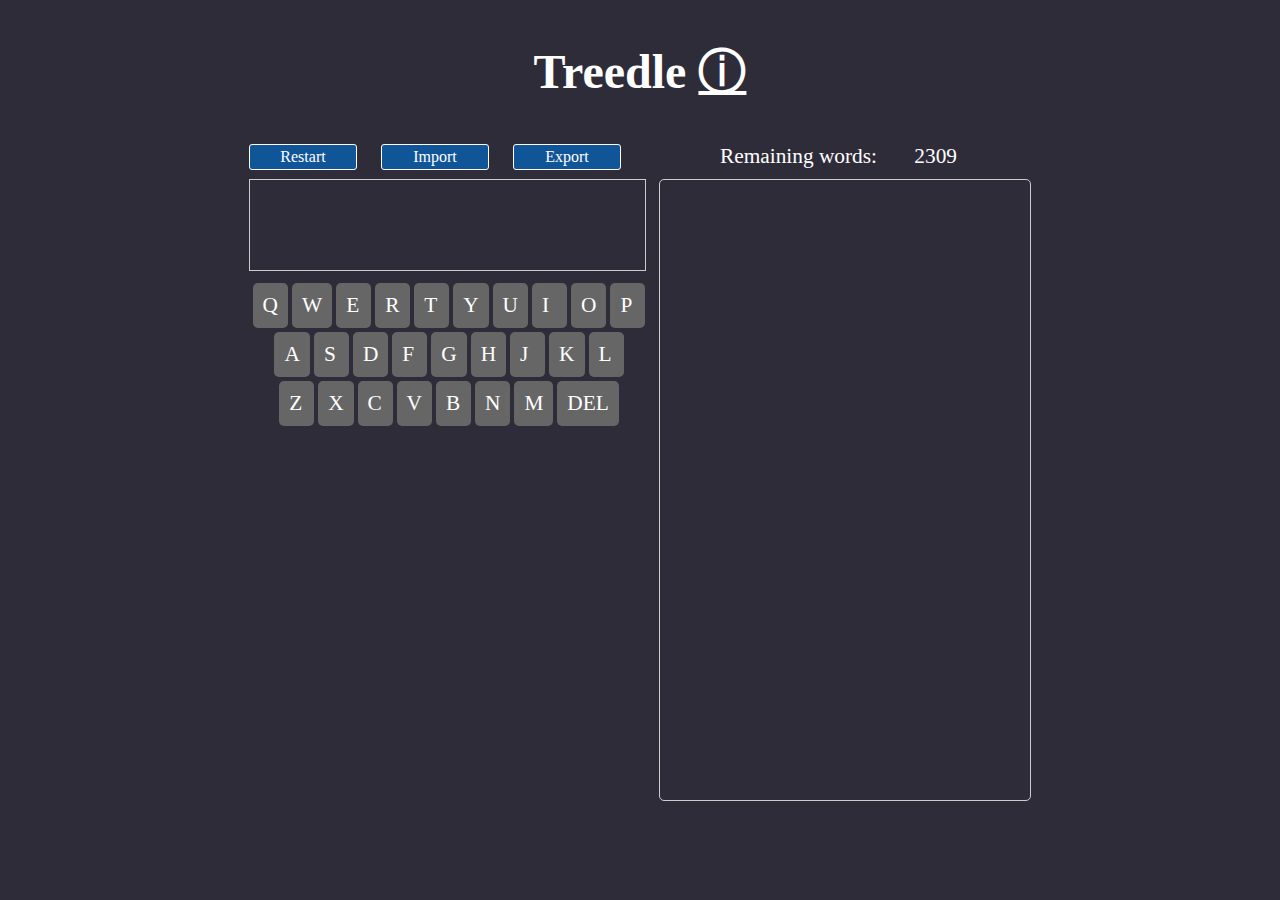
==== index.html @ 31f189e6 "base-game" ====
<!DOCTYPE html>
<html>
<head>
	<title>Treedle</title>
	<link rel="stylesheet" type="text/css" href="style.css">
</head>
<body>
    <h2>Treedle <a id="info" href="technical.html">&#9432</a></h2>
    <div id="export-popup" class="popup">
        <div class="popup-content">
            <span class="close-btn" id="export-popup-close">&times;</span>
            <div class="popup-title">Export Save</div>
            <span>Copy the text below, or download it as a file.</span>
            <textarea id="export-content" readonly></textarea>
            <button id="export-btn">Download</button>
        </div>
    </div>
    <div id="import-popup" class="popup">
        <div class="popup-content">
            <span class="close-btn" id="import-popup-close">&times;</span>
            <div class="popup-title">Import Save</div>
            <span>Copy your save data below, then click Import.</span>
            <textarea id="import-content"></textarea>
            <button id="import-btn">Import</button>
        </div>
    </div>
    <div id="restart-popup" class="popup">
        <div class="popup-content">
            <span class="close-btn" id="restart-popup-close">&times;</span>
            <div class="popup-title">Are you sure?</div>
            <span>This will also delete your save.
                Make sure you export it if you want it.</span>
            <button id="restart-btn">Yes</button>
        </div>
    </div>
    <div id="completed-popup" class="popup">
        <div class="popup-content">
            <span class="close-btn" id="completed-popup-close">&times;</span>
            <div class="popup-title">Congratulations!</div>
            <div class="random-text">
                Wow. You actually went and did it. You played every possible
                Wordle game. I am currently still working on the statistics
                viewer, but when that is finished, you will be able to see
                your stats. In the meantime, remember to Export a copy of your
                save so that you don't lose all your progress.
            </div>
            <div class="random-text"><br>
                You cannot load nor continue to play a completed game file,
                so if you want to keep playing, you will need to Restart.
            </div>
        </div>
    </div>

    <div id="invalid-word-popup">Not a word.</div>

    <div id="top-bar">
        <div onclick="restartClick()" class="top-button">Restart</div>
        <div onclick="importClick()" class="top-button">Import</div>
        <div onclick="exportClick()" class="top-button">Export</div>
        <div id="remaining-words">Remaining words: <span id="remaining"></span></div>
    </div>
    <div id="play-area">
        <div id="guess-area-wrapper">
            <div id="current-guess" class="word">
                <div id="letter-1" class="letter"></div>
                <div id="letter-2" class="letter"></div>
                <div id="letter-3" class="letter"></div>
                <div id="letter-4" class="letter"></div>
                <div id="letter-5" class="letter"></div>
            </div>
            <div id="keyarea">

            </div>
        </div>
        <div id="past-guesses"></div>
    </div>
    <script type="text/javascript" src="loadData.js"></script>
    <script type="text/javascript" src="script.js"></script>
</body>
</html>
---- style.css ----
body {
    background-color: #2f2c3a;
    font-family: verdana;
    color: white;
}

a {
    color: white;
}

p {
    max-width: 600px;
}

.centered-text {
    align-items: center;
    display: flex;
    flex-direction: column;
}

h2 {
    text-align: center;
    font-size: 36pt;
}

.letter.midcorrect {
    background-color: #aa2;
}

.letter.correct {
    background-color: #2a2;
}

.letter {
    font-size: 3em;
    color: #fff;
    background-color: #111;
    padding: 10px;
    width: 50px;
    height: 50px;
    display: flex;
    justify-content: center;
    align-items: center;
    margin-right: 5px;
    border-radius: 3px;
    border-color: #000;
    user-select: none;
}

.hide {
    visibility: hidden;
}

.word {
    display: flex;
    justify-content: left;
    align-items: center;
    margin-bottom: 10px;
}

/* honestly ChatGPT is such a lifesaver for css*/
#play-area {
    display: flex; /* Use flexbox layout */
    height: 100%;
    justify-content: center;
}

#guess-area-wrapper {
    width: 400px;
    margin-right: 10px; /* Optional margin between elements */
}

#current-guess, #past-guesses {
    border: 1px solid #ccc; /* Optional border for visualization */
    padding: 10px; /* Optional padding for content */
    width: fit-content;
}

#past-guesses {
    border-radius: 5px;
    min-height: 600px;
    display: inline-block;
    min-width: 350px;
}

#invalid-word-popup {
    position: fixed;
    top: 20px;
    right: 20px;
    background-color: #af4c4c;
    color: white;
    padding: 15px 20px;
    border-radius: 5px;
    box-shadow: 0 2px 10px rgba(0, 0, 0, 0.1);
    opacity: 0;
    visibility: hidden;
    transition: opacity 0.5s ease-out, visibility 0.5s;
    z-index: 1000; /* Ensure it appears above other elements */
}

#invalid-word-popup.visible {
    opacity: 1;
    visibility: visible;
}


#remaining-words {
    font-size: 16pt;
    position: absolute;
    left: calc(50% + 80px);
    top: 0;
}

#remaining {
    position: absolute;
    width: 80px;
    display: inline-block;
    height: 20px;
    text-align: right;
    transition: color 0.5s ease; /* Transition for color change */
}

#top-bar {
    margin-bottom: 15px;
    height: 20px;
    position: relative;
    display: block;
    clear: both;
    user-select: none;
}

/* Keyframes animation for fading out the green color */
@keyframes fadeOutGreen {
    0% { color: #12b512; }
    10% { color: #12b512; } /* Maintain green color for half of the animation duration */
    100% { color: white; }
}

/* Additional styles for the green color (optional) */
.green-text {
    animation: fadeOutGreen 3s forwards; /* Apply the fade-out animation */
}

.top-button {
    border-radius: 3px;
    position: relative;
    width: 100px;
    padding: 3px;
    left: calc(50% - 391px);
    text-align: center;
    display: inline-block;
    margin-right: 20px;
    background-color: #159;
    border: 1px solid white;
    cursor: pointer;
}

.top-button:hover {
    background-color: #37a;
}

.top-button:active {
    background-color: #48b;
}




.popup {
    display: none;
    position: fixed;
    top: 0;
    left: 0;
    width: 100%;
    height: 100%;
    background-color: rgba(0, 0, 0, 0.5);
    justify-content: center;
    align-items: center;
    z-index: 10;
}

.popup-content {
    background-color: #555;
    padding: 10px;
    border-radius: 5px;
    box-shadow: 0 2px 10px rgba(0, 0, 0, 0.1);
    width: 400px;
    max-width: 90%;
    text-align: center;
    position: absolute;
}

.popup-title {
    padding: 10px;
    font-size: 24px;
    font-weight: 600;
}

.close-btn {
    position: absolute;
    top: 5px;
    right: 5px;
    font-size: 36px;
    cursor: pointer;
}

.close-btn:hover {
    color: #faa;
}

#import-content, #export-content {
    width: 100%;
    height: 150px;
    margin: 10px 5px;
    padding: 10px;
    box-sizing: border-box;
    resize: none;
}

#import-content:focus, #export-content:focus {
    outline: none;
}

#import-btn, #export-btn, #restart-btn {
    padding: 10px 20px;
    font-size: 16px;
    cursor: pointer;
    clear: both;
    display: block;
    margin: 5px auto 5px auto;
}

.random-text {
    padding: 4px;
}



/* Style for the keyboard container */
#keyboard {
    display: flex;
    flex-direction: column;
    gap: 5px; /* Adjust the gap between rows */
}

/* Style for each row of keys */
.keyboard-row {
    display: flex;
    justify-content: center;
}

/* Style for each key */
.keyboard-key {
    padding: 10px;
    margin: 2px;
    /* border: 1px solid #ccc; */
    border-radius: 5px;
    cursor: pointer;
    user-select: none;
    background-color: #666;
    color: white;
    min-width: 15px;
    font-size: 16pt;
}

/* Additional styling for the keys (optional) */
.keyboard-key:hover {
    background-color: #999; /* Change background color on hover */
}

.keyboard-key:active {
    background-color: #e0e0e0; /* Change background color on click */
}

.keyboard-key.incorrect {
    background-color: #333;
}

.keyboard-key.midcorrect {
    background-color: #aa2;
}

.keyboard-key.correct {
    background-color: #2a2 !important; /* !important shouldn't matter here */
}
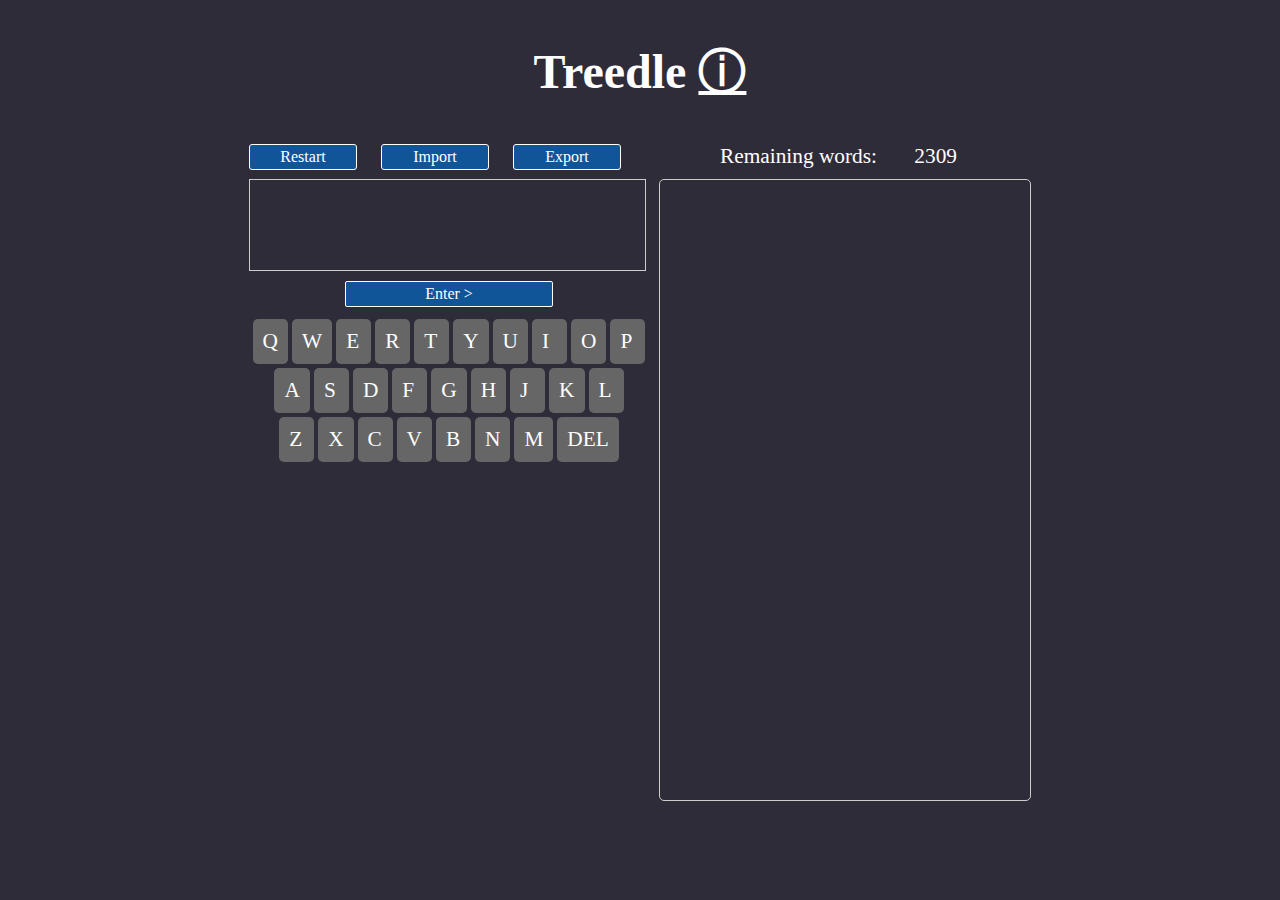
==== commit 57202ad6: "enter button" ====
--- a/index.html
+++ b/index.html
@@ -5,7 +5,7 @@
 	<link rel="stylesheet" type="text/css" href="style.css">
 </head>
 <body>
-    <h2>Treedle <a id="info" href="technical.html">&#9432</a></h2>
+    <h2>Treedle <a id="info" href="instructions.html">&#9432</a></h2>
     <div id="export-popup" class="popup">
         <div class="popup-content">
             <span class="close-btn" id="export-popup-close">&times;</span>
@@ -29,7 +29,7 @@
             <span class="close-btn" id="restart-popup-close">&times;</span>
             <div class="popup-title">Are you sure?</div>
             <span>This will also delete your save.
-                Make sure you export it if you want it.</span>
+                Make sure you Export your save first if needed.</span>
             <button id="restart-btn">Yes</button>
         </div>
     </div>
--- a/style.css
+++ b/style.css
@@ -109,6 +109,7 @@
     position: absolute;
     left: calc(50% + 80px);
     top: 0;
+    white-space: nowrap;
 }
 
 #remaining {
@@ -282,4 +283,24 @@
 
 .keyboard-key.correct {
     background-color: #2a2 !important; /* !important shouldn't matter here */
+}
+
+.keyboard-enter {
+    border: 1px solid white;
+    background-color: #159;
+    width: 200px;
+    padding: 3px;
+    text-align: center;
+    border-radius: 2px;
+    margin-bottom: 10px;
+    cursor: pointer;
+    user-select: none;
+}
+
+.keyboard-enter:hover {
+    background-color: #37a;
+}
+
+.keyboard-enter:active {
+    background-color: #48b;
 }